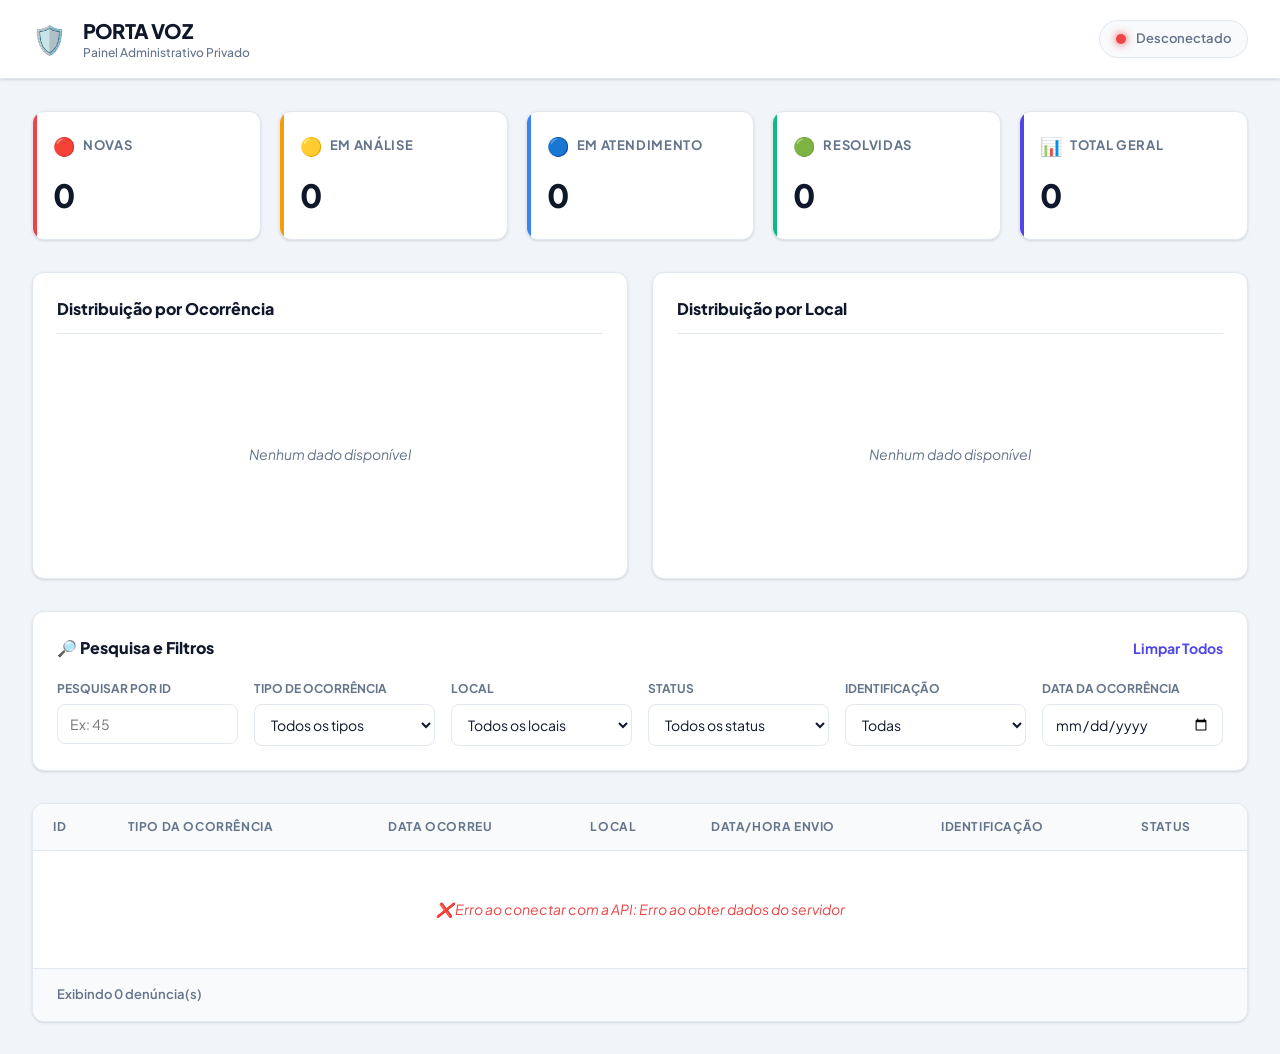
==== static/admin.html @ 47724a35 "feat: implementacao completa do sistema PORTA VOZ" ====
<!DOCTYPE html>
<html lang="pt-BR">
<head>
    <meta charset="UTF-8">
    <meta name="viewport" content="width=device-width, initial-scale=1.0">
    <title>PORTA VOZ — Painel Administrativo</title>
    <link rel="stylesheet" href="/static/css/admin.css">
    <link rel="preconnect" href="https://fonts.googleapis.com">
    <link rel="preconnect" href="https://fonts.gstatic.com" crossorigin>
    <link href="https://fonts.googleapis.com/css2?family=Plus+Jakarta+Sans:wght@400;500;600;700;800&display=swap" rel="stylesheet">
</head>
<body>
    <div class="admin-layout">
        <!-- Sidebar or Header -->
        <header class="admin-header">
            <div class="header-logo">
                <span class="logo-icon">🛡️</span>
                <div>
                    <h1 class="logo-title">PORTA VOZ</h1>
                    <span class="logo-tag">Painel Administrativo Privado</span>
                </div>
            </div>
            <div class="header-status">
                <span class="status-indicator-dot" id="connection-dot"></span>
                <span class="status-indicator-text" id="connection-text">Conectando...</span>
            </div>
        </header>

        <main class="admin-content">
            <!-- 1. Dashboard Overview -->
            <section class="dashboard-grid">
                <!-- Status Cards -->
                <div class="stat-card stat-nova" id="card-filter-nova" title="Clique para filtrar">
                    <div class="stat-header">
                        <span class="stat-emoji">🔴</span>
                        <span class="stat-title">Novas</span>
                    </div>
                    <div class="stat-value" id="count-nova">0</div>
                </div>
                <div class="stat-card stat-analise" id="card-filter-analise" title="Clique para filtrar">
                    <div class="stat-header">
                        <span class="stat-emoji">🟡</span>
                        <span class="stat-title">Em análise</span>
                    </div>
                    <div class="stat-value" id="count-analise">0</div>
                </div>
                <div class="stat-card stat-atendimento" id="card-filter-atendimento" title="Clique para filtrar">
                    <div class="stat-header">
                        <span class="stat-emoji">🔵</span>
                        <span class="stat-title">Em atendimento</span>
                    </div>
                    <div class="stat-value" id="count-atendimento">0</div>
                </div>
                <div class="stat-card stat-resolvida" id="card-filter-resolvida" title="Clique para filtrar">
                    <div class="stat-header">
                        <span class="stat-emoji">🟢</span>
                        <span class="stat-title">Resolvidas</span>
                    </div>
                    <div class="stat-value" id="count-resolvida">0</div>
                </div>
                <div class="stat-card stat-total" id="card-filter-clear" title="Clique para limpar filtro de status">
                    <div class="stat-header">
                        <span class="stat-emoji">📊</span>
                        <span class="stat-title">Total Geral</span>
                    </div>
                    <div class="stat-value" id="count-total">0</div>
                </div>
            </section>

            <!-- 2. Charts Section -->
            <section class="charts-section">
                <div class="chart-card">
                    <h3 class="chart-title">Distribuição por Ocorrência</h3>
                    <div class="chart-container" id="chart-tipos">
                        <!-- Bars injected dynamically via JS -->
                        <div class="chart-empty">Nenhum dado disponível</div>
                    </div>
                </div>
                <div class="chart-card">
                    <h3 class="chart-title">Distribuição por Local</h3>
                    <div class="chart-container" id="chart-locais">
                        <!-- Bars injected dynamically via JS -->
                        <div class="chart-empty">Nenhum dado disponível</div>
                    </div>
                </div>
            </section>

            <!-- 3. Filters and Search Area -->
            <section class="filters-card">
                <div class="filters-header">
                    <h3 class="filters-title">🔎 Pesquisa e Filtros</h3>
                    <button id="btn-limpar-filtros" class="btn-clear-filters">Limpar Todos</button>
                </div>
                <div class="filters-grid">
                    <div class="filter-group">
                        <label for="filter-id" class="filter-label">Pesquisar por ID</label>
                        <input type="text" id="filter-id" class="filter-input" placeholder="Ex: 45">
                    </div>
                    <div class="filter-group">
                        <label for="filter-tipo" class="filter-label">Tipo de Ocorrência</label>
                        <select id="filter-tipo" class="filter-input">
                            <option value="">Todos os tipos</option>
                            <option value="Bullying">Bullying</option>
                            <option value="Cyberbullying">Cyberbullying</option>
                            <option value="Assédio sexual">Assédio sexual</option>
                            <option value="Assédio moral">Assédio moral</option>
                            <option value="Agressão física">Agressão física</option>
                            <option value="Agressão verbal">Agressão verbal</option>
                            <option value="Ameaça">Ameaça</option>
                            <option value="Preconceito/discriminação">Preconceito/discriminação</option>
                            <option value="Furto">Furto</option>
                            <option value="Outro">Outro</option>
                        </select>
                    </div>
                    <div class="filter-group">
                        <label for="filter-local" class="filter-label">Local</label>
                        <select id="filter-local" class="filter-input">
                            <option value="">Todos os locais</option>
                            <option value="Pátio">Pátio</option>
                            <option value="Quadra">Quadra</option>
                            <option value="Salão Jovem">Salão Jovem</option>
                            <option value="Sala de aula">Sala de aula</option>
                            <option value="Banheiro">Banheiro</option>
                            <option value="Corredor">Corredor</option>
                            <option value="Entrada/saída">Entrada/saída</option>
                            <option value="Outro">Outro</option>
                        </select>
                    </div>
                    <div class="filter-group">
                        <label for="filter-status" class="filter-label">Status</label>
                        <select id="filter-status" class="filter-input">
                            <option value="">Todos os status</option>
                            <option value="Nova">Nova</option>
                            <option value="Em análise">Em análise</option>
                            <option value="Em atendimento">Em atendimento</option>
                            <option value="Resolvida">Resolvida</option>
                            <option value="Arquivada">Arquivada</option>
                        </select>
                    </div>
                    <div class="filter-group">
                        <label for="filter-anonimo" class="filter-label">Identificação</label>
                        <select id="filter-anonimo" class="filter-input">
                            <option value="">Todas</option>
                            <option value="true">Anônimas</option>
                            <option value="false">Identificadas</option>
                        </select>
                    </div>
                    <div class="filter-group">
                        <label for="filter-data" class="filter-label">Data da Ocorrência</label>
                        <input type="date" id="filter-data" class="filter-input">
                    </div>
                </div>
            </section>

            <!-- 4. Table / List Card -->
            <section class="list-card">
                <div class="table-container">
                    <table class="admin-table" id="denuncias-tabela">
                        <thead>
                            <tr>
                                <th>ID</th>
                                <th>Tipo da Ocorrência</th>
                                <th>Data Ocorreu</th>
                                <th>Local</th>
                                <th>Data/Hora Envio</th>
                                <th>Identificação</th>
                                <th>Status</th>
                            </tr>
                        </thead>
                        <tbody id="tabela-corpo">
                            <!-- Injected dynamically via JS -->
                            <tr>
                                <td colspan="7" class="td-empty">Carregando denúncias...</td>
                            </tr>
                        </tbody>
                    </table>
                </div>
                <div class="table-footer">
                    <span id="table-stats-count">Exibindo 0 denúncia(s)</span>
                </div>
            </section>
        </main>

        <!-- Toast Notifications Container -->
        <div class="toast-container" id="toast-container"></div>

        <!-- Full Details Modal -->
        <div class="modal-overlay hidden" id="detalhes-modal">
            <div class="modal-card">
                <header class="modal-header">
                    <h2 class="modal-title">Detalhes da Denúncia <span id="modal-id">#0000</span></h2>
                    <button class="modal-close-btn" id="modal-close-btn">&times;</button>
                </header>
                
                <div class="modal-body">
                    <!-- Status Actions -->
                    <div class="modal-status-box">
                        <label for="modal-status-select" class="modal-status-label">Alterar Status da Ocorrência:</label>
                        <div class="select-wrapper">
                            <select id="modal-status-select" class="modal-status-select">
                                <option value="Nova">Nova</option>
                                <option value="Em análise">Em análise</option>
                                <option value="Em atendimento">Em atendimento</option>
                                <option value="Resolvida">Resolvida</option>
                                <option value="Arquivada">Arquivada</option>
                            </select>
                            <span class="status-change-loader" id="modal-status-loader"></span>
                        </div>
                    </div>

                    <!-- Details Fields Grid -->
                    <div class="modal-info-grid">
                        <div class="info-block span-2">
                            <div class="info-label">O que aconteceu:</div>
                            <div class="info-value text-box" id="modal-descricao">Conteúdo principal da ocorrência...</div>
                        </div>

                        <div class="info-block">
                            <div class="info-label">Tipo da Ocorrência:</div>
                            <div class="info-value" id="modal-tipo">-</div>
                        </div>

                        <div class="info-block">
                            <div class="info-label">Quando aconteceu:</div>
                            <div class="info-value" id="modal-data-ocorrencia">-</div>
                        </div>

                        <div class="info-block">
                            <div class="info-label">Onde aconteceu:</div>
                            <div class="info-value" id="modal-local">-</div>
                        </div>

                        <div class="info-block">
                            <div class="info-label">Data e Horário de Envio:</div>
                            <div class="info-value" id="modal-data-envio">-</div>
                        </div>

                        <div class="info-block span-2">
                            <div class="info-label">Mais detalhes:</div>
                            <div class="info-value text-box" id="modal-detalhes">Nenhum detalhe adicional fornecido.</div>
                        </div>

                        <div class="info-block span-2" id="modal-identificacao-box">
                            <div class="info-label">Identificação do Denunciante:</div>
                            <div class="info-value identificacao-card" id="modal-identificacao">
                                <!-- Dynamic block -->
                            </div>
                        </div>
                    </div>
                </div>
            </div>
        </div>
    </div>

    <script src="/static/js/admin.js"></script>
</body>
</html>
---- static/css/admin.css ----
/* Admin CSS Variables and Theme */
:root {
    --primary: #4f46e5;
    --primary-light: #e0e7ff;
    --background: #f1f5f9;
    --card-bg: #ffffff;
    --border: #e2e8f0;
    --text-main: #0f172a;
    --text-muted: #64748b;
    
    /* Status Colors */
    --status-nova-bg: #fef2f2;
    --status-nova-text: #ef4444;
    --status-nova-border: #fca5a5;
    
    --status-analise-bg: #fffbeb;
    --status-analise-text: #f59e0b;
    --status-analise-border: #fde68a;
    
    --status-atendimento-bg: #eff6ff;
    --status-atendimento-text: #3b82f6;
    --status-atendimento-border: #bfdbfe;
    
    --status-resolvida-bg: #ecfdf5;
    --status-resolvida-text: #10b981;
    --status-resolvida-border: #a7f3d0;
    
    --status-arquivada-bg: #f8fafc;
    --status-arquivada-text: #64748b;
    --status-arquivada-border: #cbd5e1;

    --shadow: 0 1px 3px 0 rgb(0 0 0 / 0.1), 0 1px 2px -1px rgb(0 0 0 / 0.1);
    --shadow-md: 0 4px 6px -1px rgb(0 0 0 / 0.1), 0 2px 4px -2px rgb(0 0 0 / 0.1);
    --shadow-lg: 0 10px 15px -3px rgb(0 0 0 / 0.1), 0 4px 6px -4px rgb(0 0 0 / 0.1);
    --radius: 12px;
    --font: 'Plus Jakarta Sans', system-ui, -apple-system, BlinkMacSystemFont, sans-serif;
}

* {
    box-sizing: border-box;
    margin: 0;
    padding: 0;
}

body {
    font-family: var(--font);
    background-color: var(--background);
    color: var(--text-main);
    min-height: 100vh;
    line-height: 1.5;
}

.admin-layout {
    display: flex;
    flex-direction: column;
    min-height: 100vh;
}

/* Header Styles */
.admin-header {
    background-color: #ffffff;
    border-bottom: 1px solid var(--border);
    padding: 16px 32px;
    display: flex;
    justify-content: space-between;
    align-items: center;
    position: sticky;
    top: 0;
    z-index: 40;
    box-shadow: var(--shadow);
}

.header-logo {
    display: flex;
    align-items: center;
    gap: 16px;
}

.logo-icon {
    font-size: 28px;
}

.logo-title {
    font-size: 20px;
    font-weight: 800;
    letter-spacing: -0.04em;
    color: var(--text-main);
}

.logo-tag {
    font-size: 12px;
    color: var(--text-muted);
    font-weight: 500;
    display: block;
    margin-top: -2px;
}

.header-status {
    display: flex;
    align-items: center;
    gap: 10px;
    background-color: #f8fafc;
    border: 1px solid var(--border);
    padding: 8px 16px;
    border-radius: 9999px;
}

.status-indicator-dot {
    width: 10px;
    height: 10px;
    border-radius: 50%;
    background-color: #e2e8f0;
    display: inline-block;
}

.status-indicator-dot.online {
    background-color: var(--status-resolvida-text);
    box-shadow: 0 0 8px var(--status-resolvida-text);
    animation: pulse 2.5s infinite;
}

.status-indicator-dot.offline {
    background-color: var(--status-nova-text);
    box-shadow: 0 0 8px var(--status-nova-text);
}

@keyframes pulse {
    0% { transform: scale(1); opacity: 1; }
    50% { transform: scale(1.2); opacity: 0.7; }
    100% { transform: scale(1); opacity: 1; }
}

.status-indicator-text {
    font-size: 13px;
    font-weight: 600;
    color: var(--text-muted);
}

/* Content Layout */
.admin-content {
    flex: 1;
    padding: 32px;
    max-width: 1400px;
    width: 100%;
    margin: 0 auto;
    display: flex;
    flex-direction: column;
    gap: 32px;
}

/* Dashboard Summary Cards */
.dashboard-grid {
    display: grid;
    grid-template-columns: repeat(5, 1fr);
    gap: 18px;
}

.stat-card {
    background-color: var(--card-bg);
    border: 1px solid var(--border);
    border-radius: var(--radius);
    padding: 20px;
    box-shadow: var(--shadow);
    cursor: pointer;
    transition: all 0.25s cubic-bezier(0.4, 0, 0.2, 1);
    position: relative;
    overflow: hidden;
}

.stat-card::before {
    content: '';
    position: absolute;
    top: 0;
    left: 0;
    width: 4px;
    height: 100%;
    background-color: transparent;
}

.stat-card:hover {
    transform: translateY(-4px);
    box-shadow: var(--shadow-md);
    border-color: #cbd5e1;
}

.stat-header {
    display: flex;
    align-items: center;
    gap: 8px;
    margin-bottom: 12px;
}

.stat-emoji {
    font-size: 18px;
}

.stat-title {
    font-size: 13px;
    font-weight: 700;
    color: var(--text-muted);
    text-transform: uppercase;
    letter-spacing: 0.05em;
}

.stat-value {
    font-size: 32px;
    font-weight: 800;
    color: var(--text-main);
}

/* Color Coding Stat Cards */
.stat-nova::before { background-color: var(--status-nova-text); }
.stat-analise::before { background-color: var(--status-analise-text); }
.stat-atendimento::before { background-color: var(--status-atendimento-text); }
.stat-resolvida::before { background-color: var(--status-resolvida-text); }
.stat-total::before { background-color: var(--primary); }

.stat-card.active-filter {
    background-color: var(--primary-light);
    border-color: var(--primary);
}

/* Charts Section */
.charts-section {
    display: grid;
    grid-template-columns: repeat(2, 1fr);
    gap: 24px;
}

.chart-card {
    background-color: var(--card-bg);
    border: 1px solid var(--border);
    border-radius: var(--radius);
    padding: 24px;
    box-shadow: var(--shadow);
}

.chart-title {
    font-size: 16px;
    font-weight: 800;
    color: var(--text-main);
    margin-bottom: 20px;
    border-bottom: 1px solid var(--border);
    padding-bottom: 12px;
}

.chart-container {
    display: flex;
    flex-direction: column;
    gap: 14px;
    min-height: 200px;
    justify-content: center;
}

.chart-empty {
    text-align: center;
    color: var(--text-muted);
    font-style: italic;
    font-size: 14px;
}

/* Custom CSS/HTML horizontal bar chart */
.chart-bar-row {
    display: flex;
    flex-direction: column;
    gap: 4px;
}

.chart-bar-labels {
    display: flex;
    justify-content: space-between;
    font-size: 13px;
    font-weight: 600;
}

.chart-bar-name {
    color: var(--text-main);
}

.chart-bar-count {
    color: var(--text-muted);
}

.chart-bar-track {
    height: 8px;
    background-color: #f1f5f9;
    border-radius: 9999px;
    overflow: hidden;
    position: relative;
    width: 100%;
}

.chart-bar-fill {
    height: 100%;
    background-color: var(--primary);
    border-radius: 9999px;
    transition: width 0.6s ease-out;
}

/* Filters Card */
.filters-card {
    background-color: var(--card-bg);
    border: 1px solid var(--border);
    border-radius: var(--radius);
    padding: 24px;
    box-shadow: var(--shadow);
}

.filters-header {
    display: flex;
    justify-content: space-between;
    align-items: center;
    margin-bottom: 20px;
}

.filters-title {
    font-size: 16px;
    font-weight: 800;
    color: var(--text-main);
}

.btn-clear-filters {
    background: transparent;
    color: var(--primary);
    border: none;
    font-family: inherit;
    font-size: 14px;
    font-weight: 700;
    cursor: pointer;
    transition: color 0.2s ease;
}

.btn-clear-filters:hover {
    color: var(--primary-hover);
    text-decoration: underline;
}

.filters-grid {
    display: grid;
    grid-template-columns: repeat(6, 1fr);
    gap: 16px;
}

.filter-group {
    display: flex;
    flex-direction: column;
    gap: 6px;
}

.filter-label {
    font-size: 12px;
    font-weight: 700;
    color: var(--text-muted);
    text-transform: uppercase;
}

.filter-input {
    font-family: inherit;
    font-size: 14px;
    padding: 10px 12px;
    border: 1.5px solid var(--border);
    border-radius: 8px;
    color: var(--text-main);
    background-color: #fff;
    outline: none;
    transition: border-color 0.2s ease;
    width: 100%;
}

.filter-input:focus {
    border-color: var(--primary);
}

/* Table and list Styles */
.list-card {
    background-color: var(--card-bg);
    border: 1px solid var(--border);
    border-radius: var(--radius);
    box-shadow: var(--shadow);
    overflow: hidden;
}

.table-container {
    overflow-x: auto;
}

.admin-table {
    width: 100%;
    border-collapse: collapse;
    text-align: left;
    font-size: 14px;
}

.admin-table th {
    background-color: #f8fafc;
    border-bottom: 1.5px solid var(--border);
    padding: 14px 20px;
    font-weight: 700;
    color: var(--text-muted);
    font-size: 12px;
    text-transform: uppercase;
    letter-spacing: 0.05em;
}

.admin-table tbody tr {
    border-bottom: 1px solid var(--border);
    cursor: pointer;
    transition: background-color 0.2s ease;
}

.admin-table tbody tr:last-child {
    border-bottom: none;
}

.admin-table tbody tr:hover {
    background-color: #f8fafc;
}

.admin-table td {
    padding: 14px 20px;
    color: var(--text-main);
    vertical-align: middle;
}

.td-id {
    font-family: monospace;
    font-weight: 700;
    color: var(--text-muted);
}

.td-empty {
    text-align: center;
    color: var(--text-muted);
    padding: 48px !important;
    font-style: italic;
}

.table-footer {
    padding: 16px 24px;
    border-top: 1px solid var(--border);
    background-color: #f8fafc;
    font-size: 13px;
    color: var(--text-muted);
    font-weight: 600;
}

/* Status Badges */
.badge {
    display: inline-flex;
    align-items: center;
    gap: 6px;
    padding: 4px 10px;
    border-radius: 9999px;
    font-size: 12px;
    font-weight: 700;
    border: 1px solid transparent;
}

.badge-nova {
    background-color: var(--status-nova-bg);
    color: var(--status-nova-text);
    border-color: var(--status-nova-border);
}

.badge-analise {
    background-color: var(--status-analise-bg);
    color: var(--status-analise-text);
    border-color: var(--status-analise-border);
}

.badge-atendimento {
    background-color: var(--status-atendimento-bg);
    color: var(--status-atendimento-text);
    border-color: var(--status-atendimento-border);
}

.badge-resolvida {
    background-color: var(--status-resolvida-bg);
    color: var(--status-resolvida-text);
    border-color: var(--status-resolvida-border);
}

.badge-arquivada {
    background-color: var(--status-arquivada-bg);
    color: var(--status-arquivada-text);
    border-color: var(--status-arquivada-border);
}

/* Anonymous / Identified Indicators */
.badge-anonimo {
    background-color: #f1f5f9;
    color: var(--text-muted);
    font-size: 11px;
    font-weight: 600;
    padding: 2px 8px;
    border-radius: 4px;
    border: 1px solid var(--border);
}

.badge-identificado {
    background-color: #e0f2fe;
    color: #0369a1;
    font-size: 11px;
    font-weight: 600;
    padding: 2px 8px;
    border-radius: 4px;
    border: 1px solid #bae6fd;
}

/* Modal Overlay Styles */
.modal-overlay {
    position: fixed;
    top: 0;
    left: 0;
    right: 0;
    bottom: 0;
    background-color: rgba(15, 23, 42, 0.4);
    backdrop-filter: blur(4px);
    display: flex;
    justify-content: center;
    align-items: center;
    z-index: 50;
    padding: 24px;
    transition: opacity 0.3s ease;
}

.modal-overlay.hidden {
    display: none;
    opacity: 0;
}

.modal-card {
    background-color: var(--card-bg);
    border-radius: var(--radius);
    border: 1px solid var(--border);
    box-shadow: var(--shadow-lg);
    width: 100%;
    max-width: 800px;
    max-height: 90vh;
    overflow-y: auto;
    display: flex;
    flex-direction: column;
    animation: modalSlideUp 0.3s cubic-bezier(0.16, 1, 0.3, 1);
}

@keyframes modalSlideUp {
    from { transform: translateY(24px) scale(0.96); opacity: 0; }
    to { transform: translateY(0) scale(1); opacity: 1; }
}

.modal-header {
    padding: 20px 24px;
    border-bottom: 1px solid var(--border);
    display: flex;
    justify-content: space-between;
    align-items: center;
    position: sticky;
    top: 0;
    background-color: #ffffff;
    z-index: 10;
}

.modal-title {
    font-size: 18px;
    font-weight: 800;
    color: var(--text-main);
}

.modal-title span {
    font-family: monospace;
    color: var(--text-muted);
}

.modal-close-btn {
    background: transparent;
    border: none;
    font-size: 28px;
    font-weight: 300;
    color: var(--text-muted);
    cursor: pointer;
    line-height: 1;
}

.modal-close-btn:hover {
    color: var(--text-main);
}

.modal-body {
    padding: 24px;
    display: flex;
    flex-direction: column;
    gap: 24px;
}

/* Status Change Container inside Modal */
.modal-status-box {
    background-color: #f8fafc;
    border: 1.5px solid var(--border);
    border-radius: 8px;
    padding: 16px 20px;
    display: flex;
    justify-content: space-between;
    align-items: center;
    flex-wrap: wrap;
    gap: 12px;
}

.modal-status-label {
    font-size: 14px;
    font-weight: 700;
    color: var(--text-main);
}

.select-wrapper {
    position: relative;
    display: flex;
    align-items: center;
    gap: 8px;
}

.modal-status-select {
    font-family: inherit;
    font-size: 14px;
    font-weight: 600;
    padding: 8px 36px 8px 16px;
    border: 1.5px solid var(--border);
    border-radius: 6px;
    background-color: #ffffff;
    color: var(--text-main);
    outline: none;
    cursor: pointer;
    appearance: none;
    background-image: url("data:image/svg+xml,%3Csvg xmlns='http://www.w3.org/2000/svg' fill='none' viewBox='0 0 24 24' stroke='%23475569' stroke-width='2'%3E%3Cpath stroke-linecap='round' stroke-linejoin='round' d='M19.5 8.25l-7.5 7.5-7.5-7.5'/%3E%3C/svg%3E");
    background-repeat: no-repeat;
    background-position: right 12px center;
    background-size: 14px;
}

.modal-status-select:focus {
    border-color: var(--primary);
}

/* Spinner Loader for status updating */
.status-change-loader {
    width: 16px;
    height: 16px;
    border: 2px solid var(--border);
    border-top-color: var(--primary);
    border-radius: 50%;
    animation: spin 0.6s linear infinite;
    display: none;
}

/* Info Grid details */
.modal-info-grid {
    display: grid;
    grid-template-columns: repeat(2, 1fr);
    gap: 20px;
}

.span-2 {
    grid-column: span 2;
}

.info-block {
    display: flex;
    flex-direction: column;
    gap: 6px;
}

.info-label {
    font-size: 11px;
    font-weight: 800;
    color: var(--text-muted);
    text-transform: uppercase;
    letter-spacing: 0.05em;
}

.info-value {
    font-size: 14px;
    font-weight: 600;
    color: var(--text-main);
}

.info-value.text-box {
    background-color: #f8fafc;
    border: 1px solid var(--border);
    border-radius: 8px;
    padding: 16px;
    font-weight: 500;
    white-space: pre-wrap; /* preserves linebreaks from textareas */
}

/* Identification inside modal */
.identificacao-card {
    border-left: 3px solid #0369a1;
    background-color: #f0f9ff;
    padding: 12px 16px;
    border-radius: 0 6px 6px 0;
}

.identificacao-card.anonimo {
    border-left-color: var(--text-muted);
    background-color: #f8fafc;
}

/* Toast Notifications styling */
.toast-container {
    position: fixed;
    top: 24px;
    right: 24px;
    z-index: 100;
    display: flex;
    flex-direction: column;
    gap: 12px;
    width: 100%;
    max-width: 360px;
    pointer-events: none;
}

.toast {
    background-color: #0f172a;
    color: #ffffff;
    padding: 16px;
    border-radius: 8px;
    box-shadow: var(--shadow-lg);
    display: flex;
    gap: 12px;
    align-items: flex-start;
    animation: toastSlideIn 0.35s cubic-bezier(0.16, 1, 0.3, 1);
    transition: opacity 0.3s ease, transform 0.3s ease;
    cursor: pointer;
    pointer-events: auto;
    border-left: 4px solid var(--status-nova-text);
}

@keyframes toastSlideIn {
    from { transform: translateX(100%) translateY(-10px); opacity: 0; }
    to { transform: translateX(0) translateY(0); opacity: 1; }
}

.toast-closing {
    transform: translateX(100%);
    opacity: 0;
}

.toast-icon {
    font-size: 20px;
    flex-shrink: 0;
}

.toast-content {
    flex: 1;
}

.toast-title {
    font-size: 14px;
    font-weight: 700;
    margin-bottom: 2px;
}

.toast-msg {
    font-size: 13px;
    color: #94a3b8;
}

/* Helper hidden class */
.hidden {
    display: none !important;
}

/* Responsiveness */
@media (max-width: 1024px) {
    .dashboard-grid {
        grid-template-columns: repeat(3, 1fr);
    }
    .filters-grid {
        grid-template-columns: repeat(3, 1fr);
    }
}

@media (max-width: 768px) {
    .dashboard-grid {
        grid-template-columns: repeat(2, 1fr);
    }
    .charts-section {
        grid-template-columns: 1fr;
    }
    .filters-grid {
        grid-template-columns: repeat(2, 1fr);
    }
    .modal-info-grid {
        grid-template-columns: 1fr;
    }
    .span-2 {
        grid-column: span 1;
    }
    .admin-header {
        padding: 16px 20px;
    }
    .admin-content {
        padding: 20px;
    }
}

@media (max-width: 480px) {
    .dashboard-grid {
        grid-template-columns: 1fr;
    }
    .filters-grid {
        grid-template-columns: 1fr;
    }
}
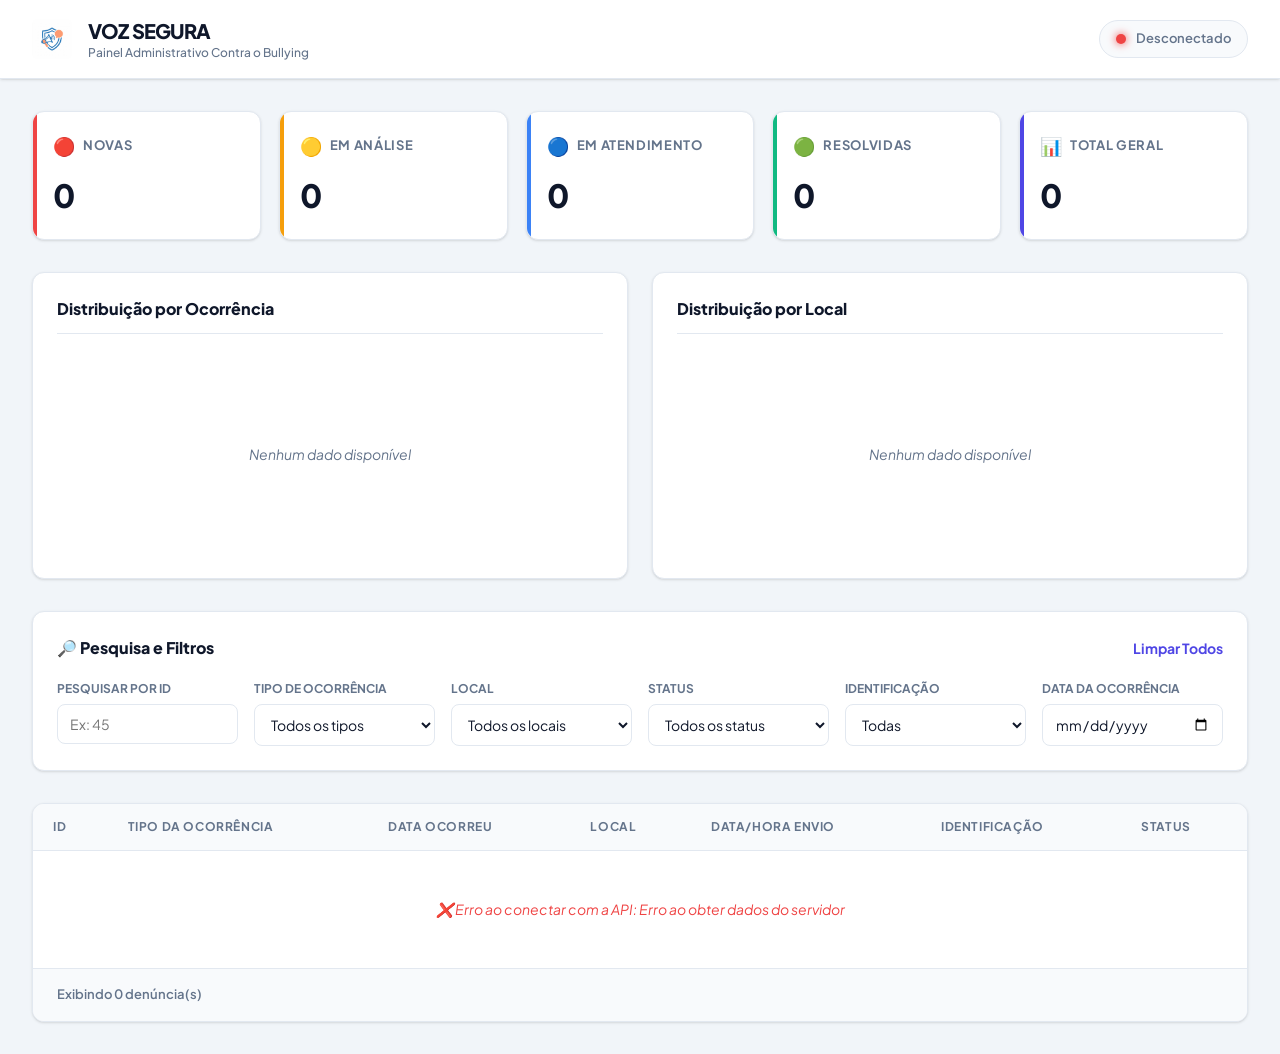
==== commit 6ab08c31: "feat: rebrand para Voz Segura e adicao de logotipo de combate ao bullying" ====
--- a/static/admin.html
+++ b/static/admin.html
@@ -3,7 +3,7 @@
 <head>
     <meta charset="UTF-8">
     <meta name="viewport" content="width=device-width, initial-scale=1.0">
-    <title>PORTA VOZ — Painel Administrativo</title>
+    <title>VOZ SEGURA — Painel Administrativo</title>
     <link rel="stylesheet" href="/static/css/admin.css">
     <link rel="preconnect" href="https://fonts.googleapis.com">
     <link rel="preconnect" href="https://fonts.gstatic.com" crossorigin>
@@ -14,10 +14,10 @@
         <!-- Sidebar or Header -->
         <header class="admin-header">
             <div class="header-logo">
-                <span class="logo-icon">🛡️</span>
+                <img src="/static/img/logo.jpg" alt="Logo Voz Segura" class="logo-img-admin">
                 <div>
-                    <h1 class="logo-title">PORTA VOZ</h1>
-                    <span class="logo-tag">Painel Administrativo Privado</span>
+                    <h1 class="logo-title">VOZ SEGURA</h1>
+                    <span class="logo-tag">Painel Administrativo Contra o Bullying</span>
                 </div>
             </div>
             <div class="header-status">
--- a/static/css/admin.css
+++ b/static/css/admin.css
@@ -76,8 +76,11 @@
     gap: 16px;
 }
 
-.logo-icon {
-    font-size: 28px;
+.logo-img-admin {
+    width: 40px;
+    height: 40px;
+    border-radius: 6px;
+    object-fit: cover;
 }
 
 .logo-title {
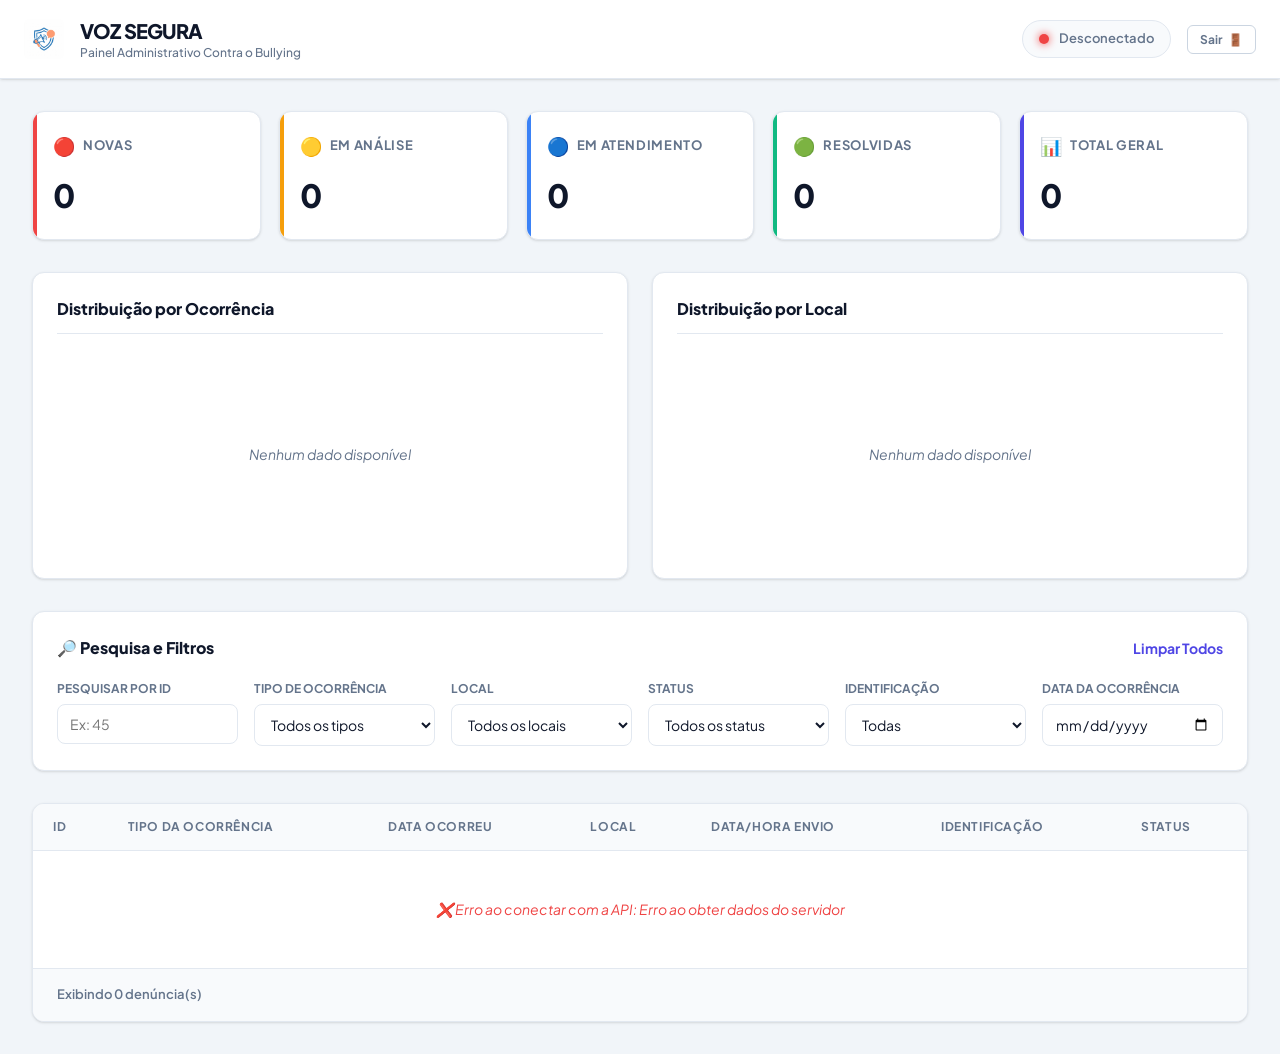
==== commit 74aa34cd: "feat: adicionado sistema de login com niveis de acesso aluno e admin e protecao de rotas" ====
--- a/static/admin.html
+++ b/static/admin.html
@@ -12,7 +12,7 @@
 <body>
     <div class="admin-layout">
         <!-- Sidebar or Header -->
-        <header class="admin-header">
+        <header class="admin-header" style="display: flex; justify-content: space-between; align-items: center; padding: 16px 24px;">
             <div class="header-logo">
                 <img src="/static/img/logo.jpg" alt="Logo Voz Segura" class="logo-img-admin">
                 <div>
@@ -20,9 +20,14 @@
                     <span class="logo-tag">Painel Administrativo Contra o Bullying</span>
                 </div>
             </div>
-            <div class="header-status">
-                <span class="status-indicator-dot" id="connection-dot"></span>
-                <span class="status-indicator-text" id="connection-text">Conectando...</span>
+            <div class="header-right-actions" style="display: flex; align-items: center; gap: 16px;">
+                <div class="header-status">
+                    <span class="status-indicator-dot" id="connection-dot"></span>
+                    <span class="status-indicator-text" id="connection-text">Conectando...</span>
+                </div>
+                <button id="btn-logout" style="background: none; border: 1.5px solid #cbd5e1; padding: 6px 12px; border-radius: 6px; font-family: inherit; font-size: 12px; font-weight: 700; color: #64748b; cursor: pointer; display: flex; align-items: center; gap: 6px; transition: all 0.2s;" onmouseover="this.style.borderColor='#3b82f6'; this.style.color='#3b82f6'" onmouseout="this.style.borderColor='#cbd5e1'; this.style.color='#64748b'">
+                    <span>Sair</span> 🚪
+                </button>
             </div>
         </header>
 
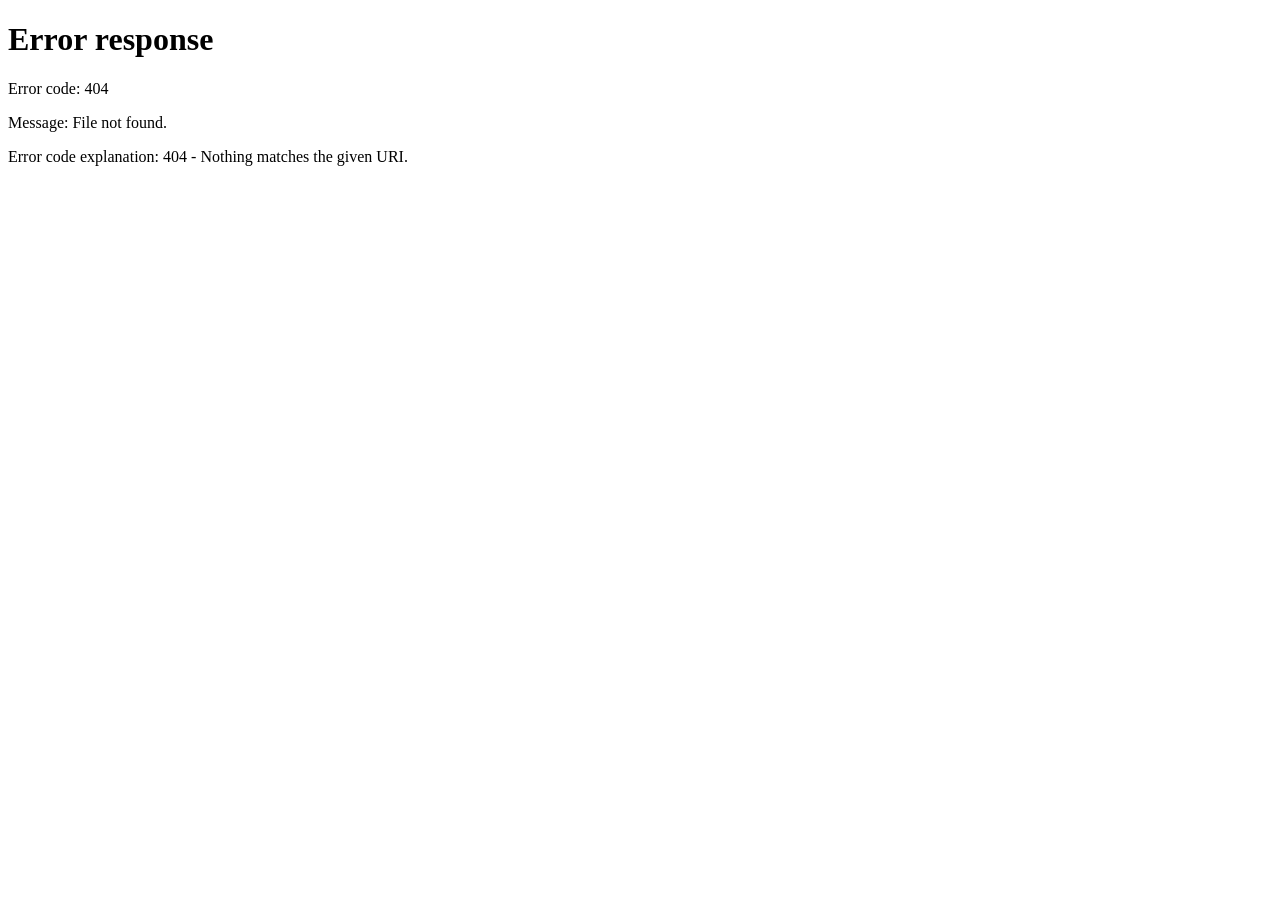
==== commit f7aff74d: "style: estilizado botao sair em classes dedicadas no style.css e admin.css" ====
--- a/static/admin.html
+++ b/static/admin.html
@@ -25,7 +25,7 @@
                     <span class="status-indicator-dot" id="connection-dot"></span>
                     <span class="status-indicator-text" id="connection-text">Conectando...</span>
                 </div>
-                <button id="btn-logout" style="background: none; border: 1.5px solid #cbd5e1; padding: 6px 12px; border-radius: 6px; font-family: inherit; font-size: 12px; font-weight: 700; color: #64748b; cursor: pointer; display: flex; align-items: center; gap: 6px; transition: all 0.2s;" onmouseover="this.style.borderColor='#3b82f6'; this.style.color='#3b82f6'" onmouseout="this.style.borderColor='#cbd5e1'; this.style.color='#64748b'">
+                <button id="btn-logout" class="btn-logout-admin">
                     <span>Sair</span> 🚪
                 </button>
             </div>
--- a/static/css/admin.css
+++ b/static/css/admin.css
@@ -814,3 +814,25 @@
         grid-template-columns: 1fr;
     }
 }
+
+.btn-logout-admin {
+    background-color: transparent;
+    border: 1.5px solid #cbd5e1;
+    padding: 6px 12px;
+    border-radius: 6px;
+    font-family: inherit;
+    font-size: 12px;
+    font-weight: 700;
+    color: #64748b;
+    cursor: pointer;
+    display: flex;
+    align-items: center;
+    gap: 6px;
+    transition: all 0.2s ease;
+}
+
+.btn-logout-admin:hover {
+    border-color: var(--primary);
+    color: var(--primary);
+    background-color: var(--primary-light);
+}
